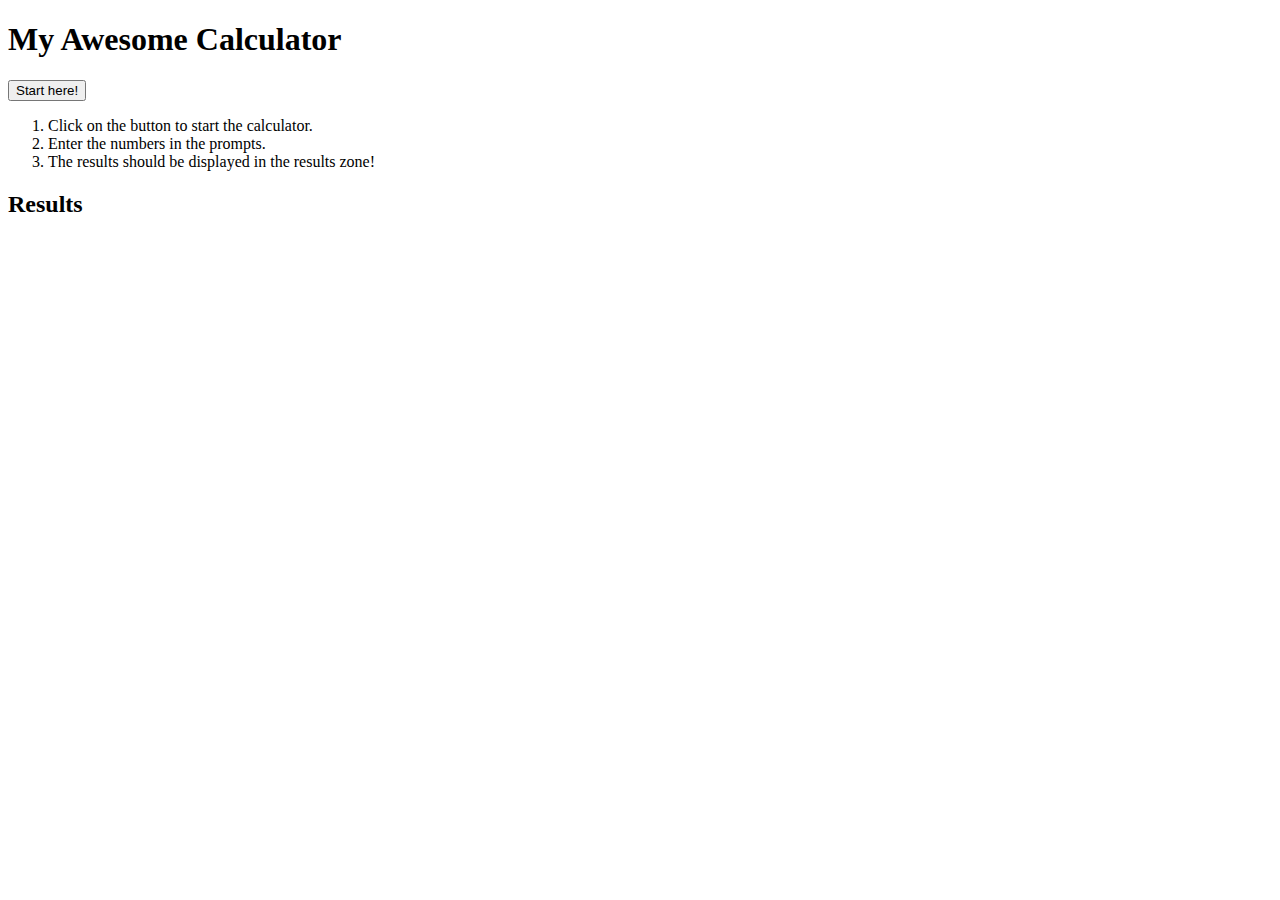
==== calculator.html @ 699c5db8 "Class 3 Update" ====
<!DOCTYPE html>
<html lang="en">
<head>
  <meta charset="UTF-8">
  <meta http-equiv="X-UA-Compatible" content="IE=edge">
  <meta name="viewport" content="width=device-width, initial-scale=1.0">
  <title>Calculator</title>
</head>
<body>
  <header>
    <h1>My Awesome Calculator</h1>
    <button onclick="Calculator();">Start here!</button>
  </header>

  <main>
    <ol>
      <li>Click on the button to start the calculator.</li>
      <li>Enter the numbers in the prompts.</li>
      <li>The results should be displayed in the results zone!</li>
    </ol>

    <h2>Results</h2>
    <div id="results">

    </div>

  </main>

  <footer>
  
  </footer>
  <script src="script/calculator.js"></script>
</body>
</html>
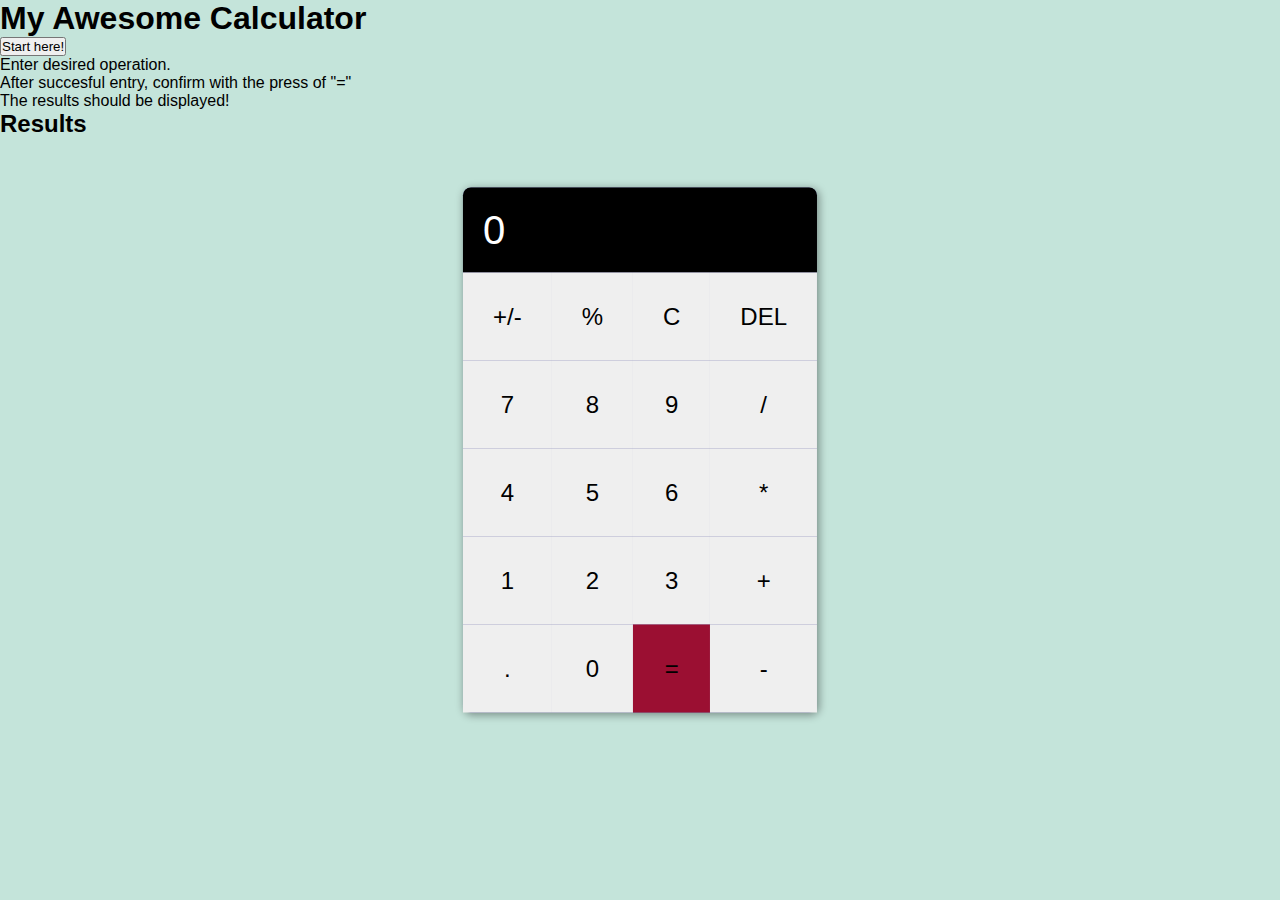
==== commit 3f46cca2: "Finalized update" ====
--- a/calculator.html
+++ b/calculator.html
@@ -4,6 +4,7 @@
   <meta charset="UTF-8">
   <meta http-equiv="X-UA-Compatible" content="IE=edge">
   <meta name="viewport" content="width=device-width, initial-scale=1.0">
+  <link rel="stylesheet" href="style.css">
   <title>Calculator</title>
 </head>
 <body>
@@ -11,23 +12,48 @@
     <h1>My Awesome Calculator</h1>
     <button onclick="Calculator();">Start here!</button>
   </header>
-
   <main>
     <ol>
-      <li>Click on the button to start the calculator.</li>
-      <li>Enter the numbers in the prompts.</li>
-      <li>The results should be displayed in the results zone!</li>
+      <li>Enter desired operation.</li>
+      <li>After succesful entry, confirm with the press of "="</li>
+      <li>The results should be displayed!</li>
     </ol>
+    <h2>Results</h2>
+    <div id="results"></div>
 
-    <h2>Results</h2>
-    <div id="results">
+    <div class="calc_body">
+        <div class="result">
+            <p id="result">0</p>
+        </div>
+        <div class="buttons">
+            <button>+/-</button>
+            <button>%</button>
+            <button>C</button>
+            <button>DEL</button>
 
+            <button>7</button>
+            <button>8</button>
+            <button>9</button>
+            <button>/</button>
+
+            <button>4</button>
+            <button>5</button>
+            <button>6</button>
+            <button>*</button>
+
+            <button>1</button>
+            <button>2</button>
+            <button>3</button>
+            <button>+</button>
+
+            <button>.</button>
+            <button>0</button>
+            <button class="equal">=</button>
+            <button>-</button>  
+        </div>
     </div>
-
   </main>
-
   <footer>
-  
   </footer>
   <script src="script/calculator.js"></script>
 </body>
--- a/style.css
+++ b/style.css
@@ -0,0 +1,52 @@
+@import url('https://fonts.googleapis.com/css2?family=Roboto&display=swap');
+*{
+    margin: 0;
+    padding: 0;
+    outline: 0;
+    font-family: 'Nunito',sans-serif;
+}
+body{
+    background-color: rgb(196, 228, 218);
+}
+.calc_body{
+    position: absolute;
+    left: 50%;
+    top: 50%;
+    transform: translate(-50%,-50%);
+    background-color: rgb(104, 105, 165);
+    box-shadow: 2px 2px 8px rgba(8, 8, 8, 0.4);
+    border-radius: 8px;
+}
+.result{
+    background-color: black;
+    color: white;
+    border-radius: 8px 8px 0 0;
+    padding: 20px;
+    font-size: 2.5rem;
+}
+.buttons{
+    display: grid;
+    grid-template-columns: auto auto auto auto;
+}
+.buttons button{
+    padding: 30px;
+    font-size: 1.5rem;
+    text-align: center;
+    border: none;
+    transition: .2s all linear;
+}
+.buttons button:hover{
+    background-color: #d4d3d3;
+}
+.buttons button:active{
+    background-color: #b1b1b1;
+}
+.equal{
+    background-color: rgb(155, 15, 50);
+}
+
+/* 
+body{
+  font-family: arial;
+  background-color: aqua;
+} */
